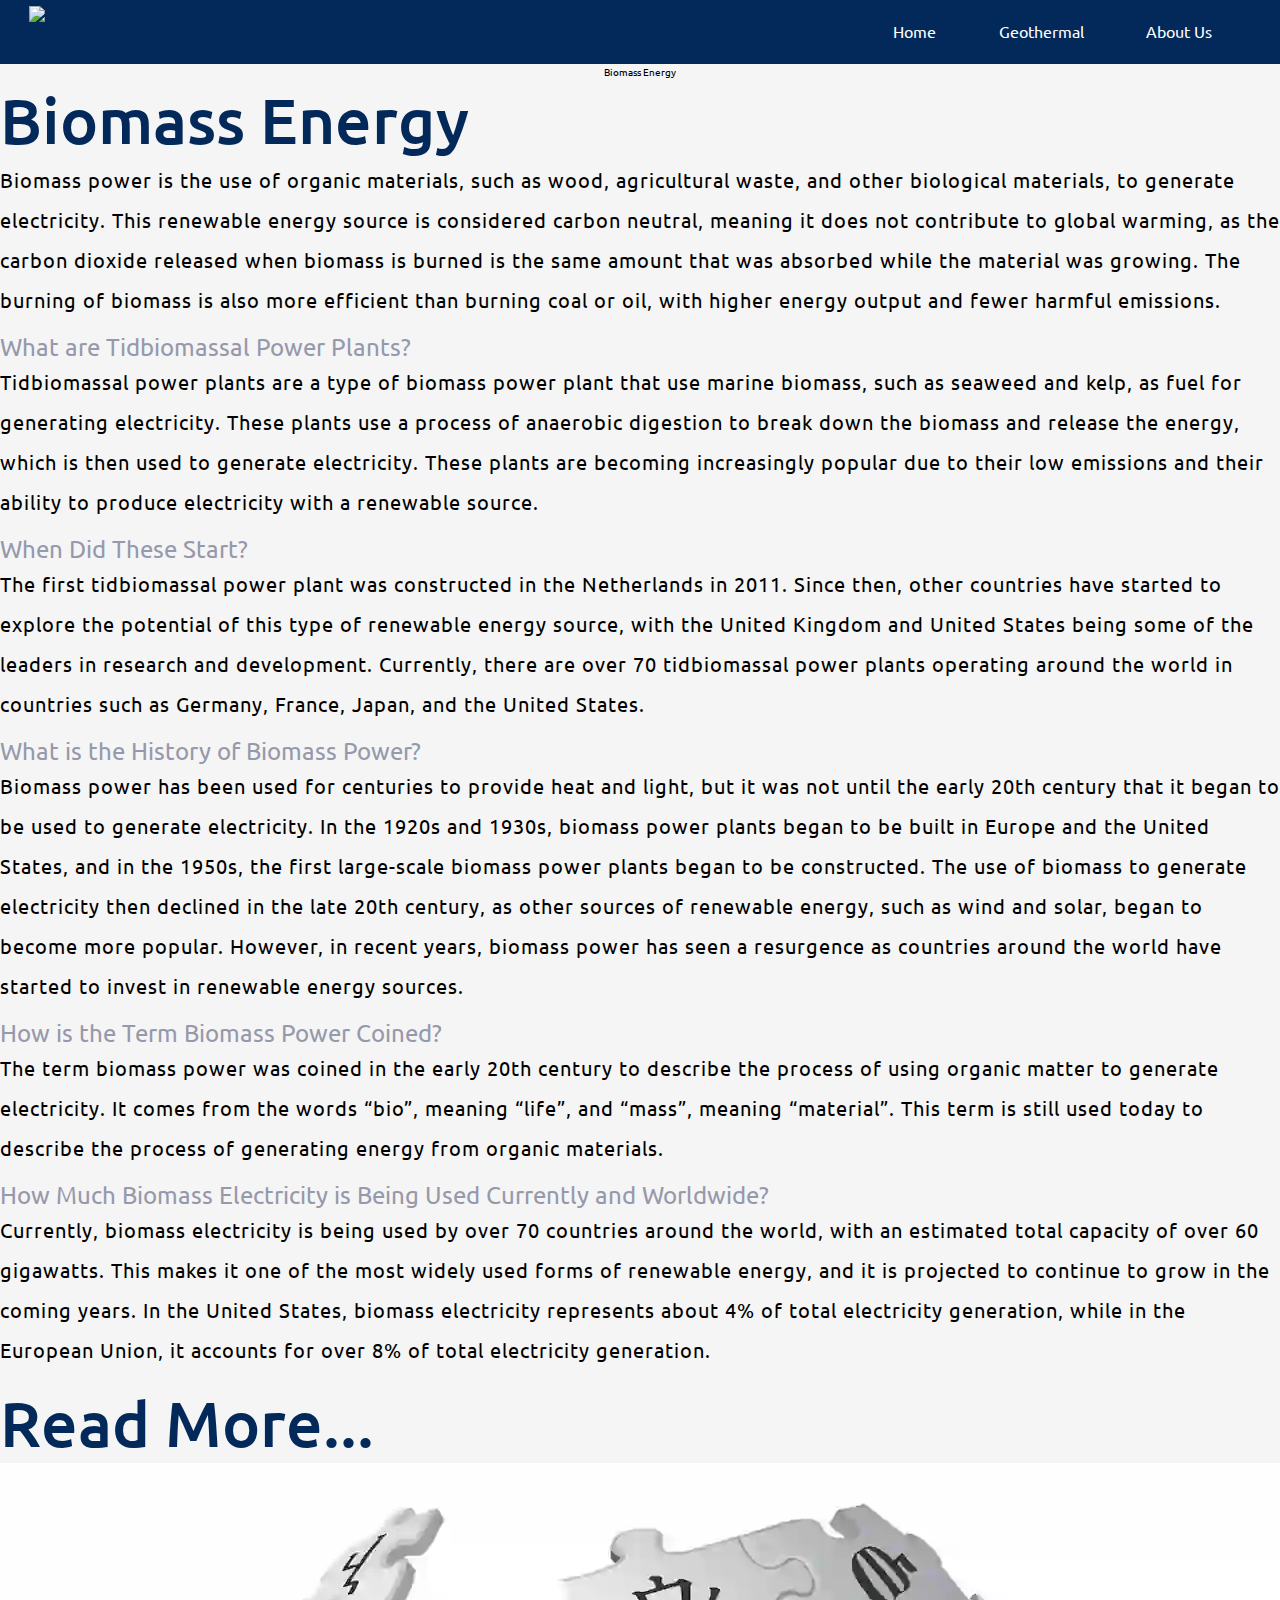
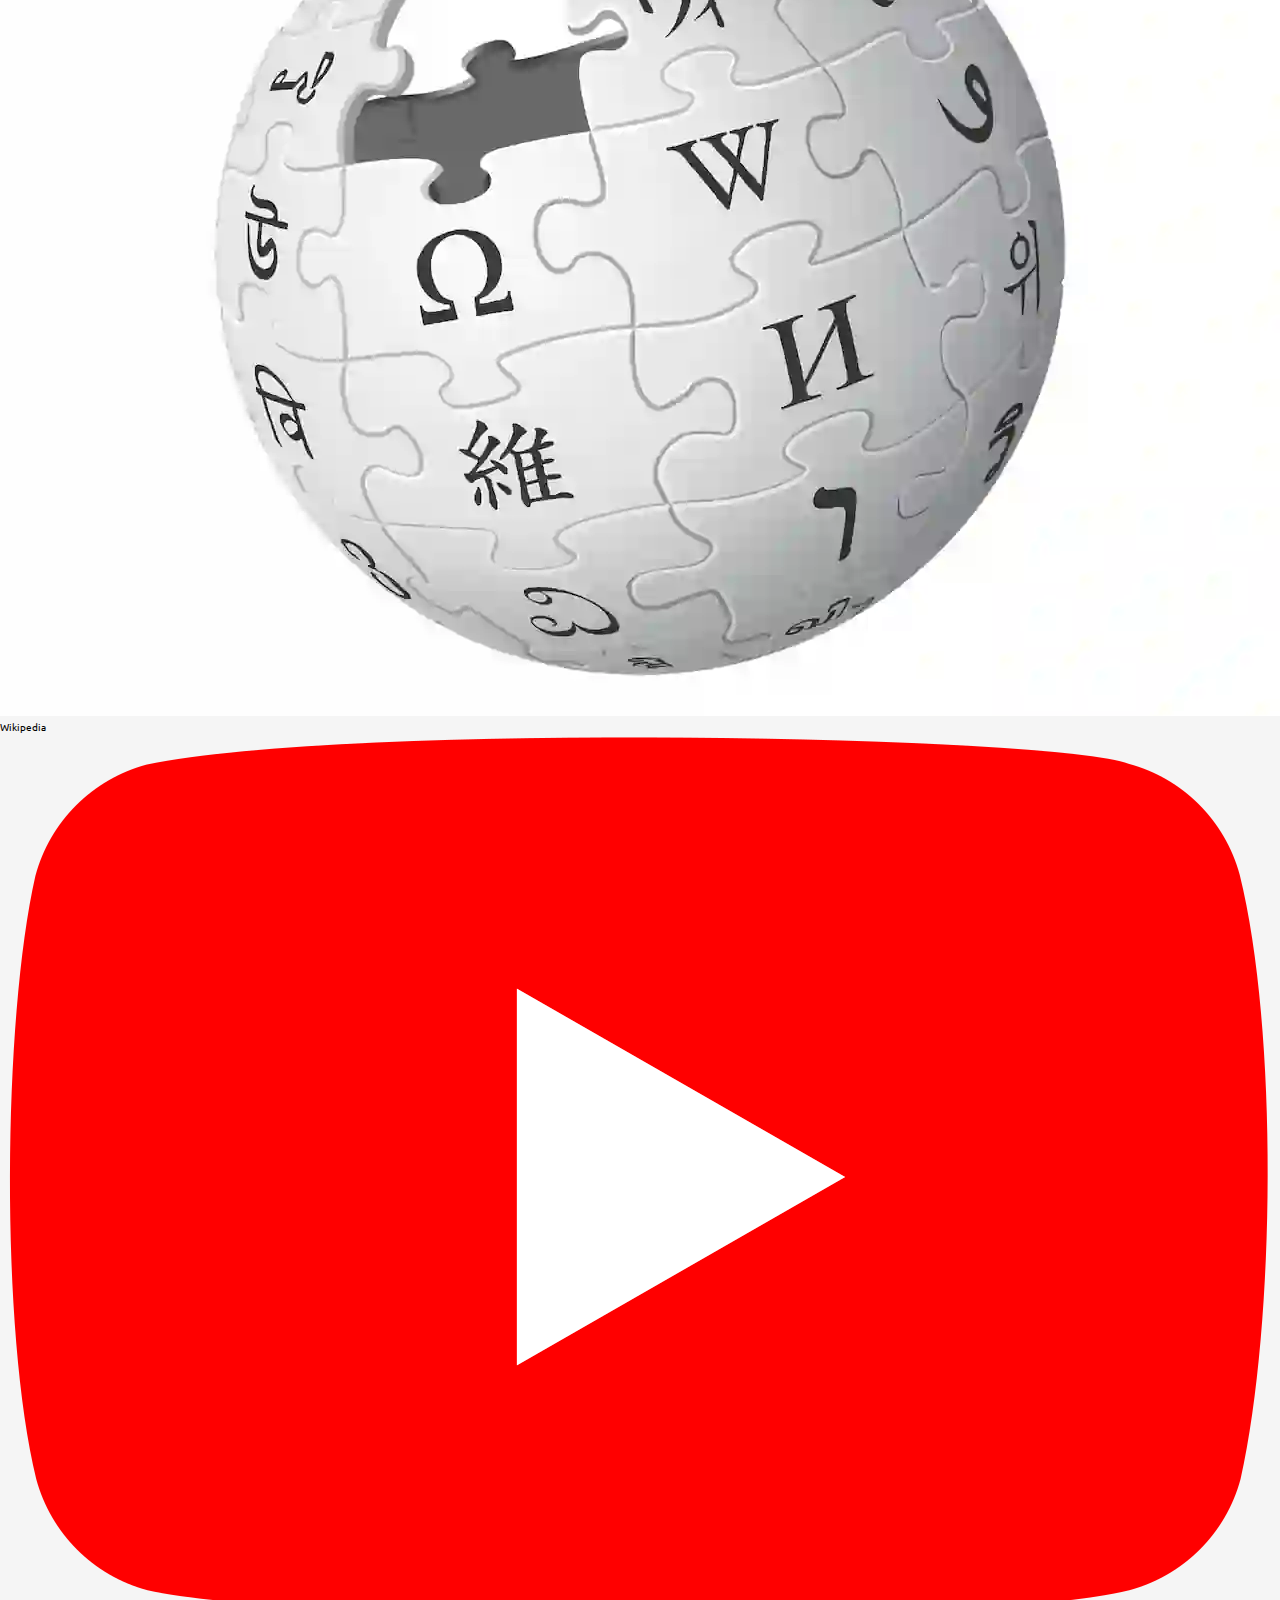
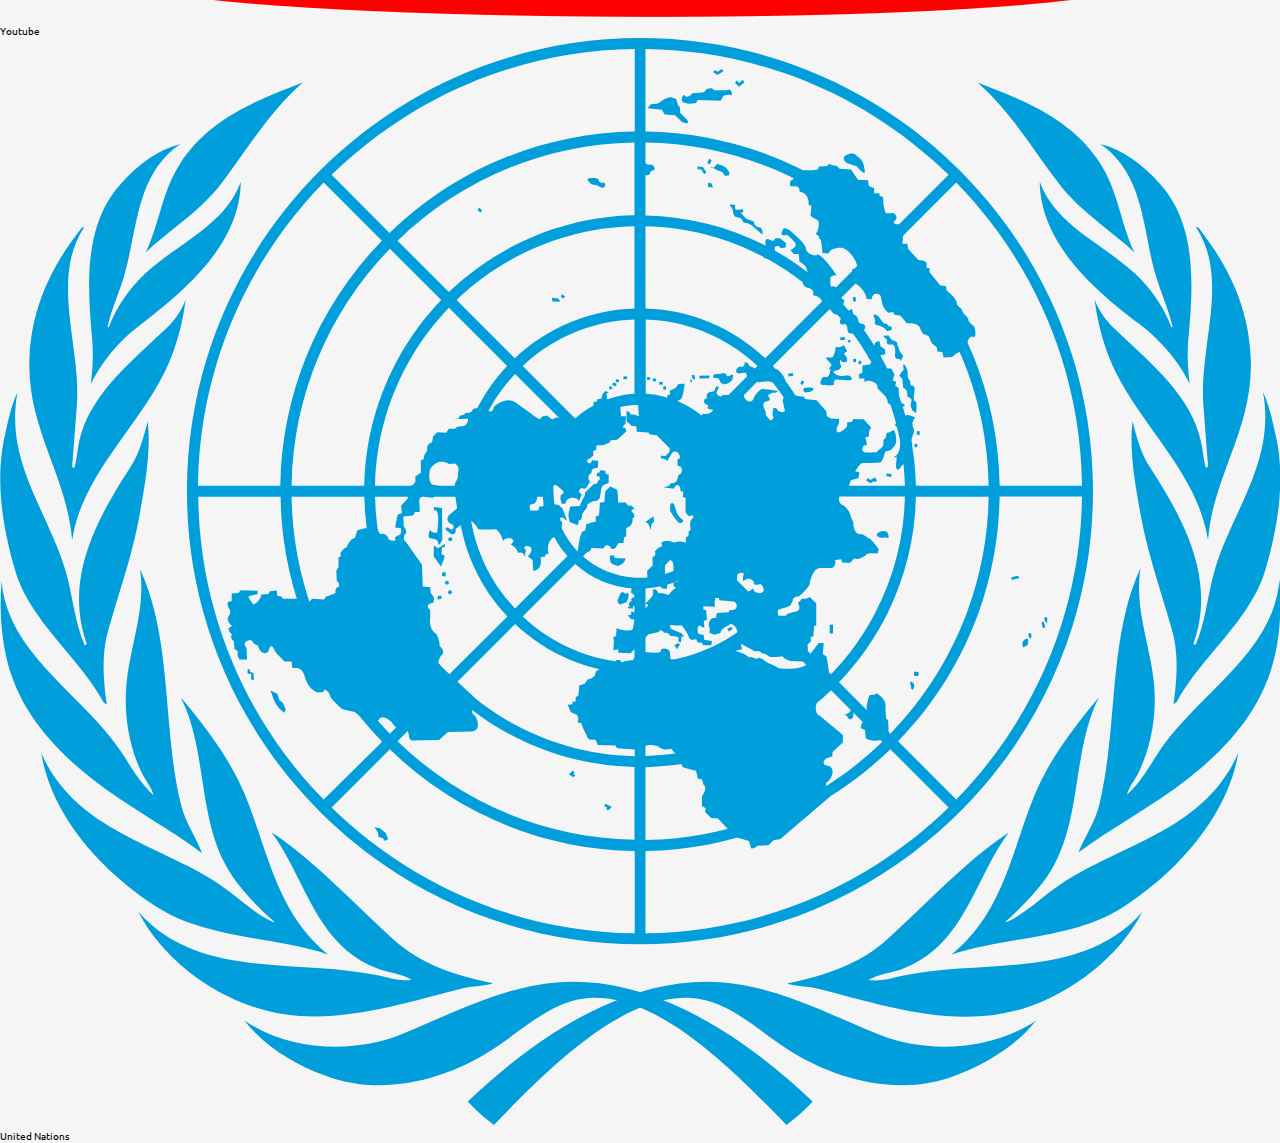
==== biomass.html @ 55cec1f9 "temporary commit for viewing changes" ====
<!DOCTYPE html>
<html lang="en">
  <head>
    <meta charset="UTF-8" />
    <meta http-equiv="X-UA-Compatible" content="IE=edge" />
    <meta name="viewport" content="width=device-width, initial-scale=1.0" />
    <link rel="stylesheet" href="style.css" />
    <link rel="stylesheet" href="header.css" />
    <link rel="stylesheet" href="hydro.css" />
    <link rel="stylesheet" href="biomass.css" />
    <link rel="preconnect" href="https://fonts.googleapis.com" />
    <link rel="preconnect" href="https://fonts.gstatic.com" crossorigin />
    <link
      href="https://fonts.googleapis.com/css2?family=Ubuntu:wght@300;400;500;700&display=swap"
      rel="stylesheet"
    />
    <link
      href="https://unpkg.com/material-components-web@latest/dist/material-components-web.min.css"
      rel="stylesheet"
    />
    <script src="https://unpkg.com/material-components-web@latest/dist/material-components-web.min.js"></script>
    <link
      rel="stylesheet"
      href="https://fonts.googleapis.com/icon?family=Material+Icons"
    />

    <link
      rel="shortcut icon"
      href="./Icons/planet-earth.ico"
      type="image/x-icon"
    />
    <meta name="viewport" content="width=device-width, initial-scale=1.0" />
    <title>Solar Energy</title>
  </head>
  <body>
    <header class="header">
      <div class="iconImage">
        <img src="./Icons/planet-earth.webp" class="mainIcon" />
      </div>
      <div class="links">
        <span class="link" id="index">Home</span>
        <span class="link" id="geothermal">Geothermal</span>
        <span class="link" id="about">About Us</span>
      </div>
    </header>
    <div class="front">
      <p class="headText">Biomass Energy</p>
    </div>
    <div class="main">
      <p class="head">Biomass Energy</p>
      <p class="text">
        Biomass power is the use of organic materials, such as wood,
        agricultural waste, and other biological materials, to generate
        electricity. This renewable energy source is considered carbon neutral,
        meaning it does not contribute to global warming, as the carbon dioxide
        released when biomass is burned is the same amount that was absorbed
        while the material was growing. The burning of biomass is also more
        efficient than burning coal or oil, with higher energy output and fewer
        harmful emissions.
      </p>

      <p class="subHead gapTop">What are Tidbiomassal Power Plants?</p>
      <p class="text">
        Tidbiomassal power plants are a type of biomass power plant that use
        marine biomass, such as seaweed and kelp, as fuel for generating
        electricity. These plants use a process of anaerobic digestion to break
        down the biomass and release the energy, which is then used to generate
        electricity. These plants are becoming increasingly popular due to their
        low emissions and their ability to produce electricity with a renewable
        source.
      </p>

      <p class="subHead gapTop">When Did These Start?</p>
      <p class="text">
        The first tidbiomassal power plant was constructed in the Netherlands in
        2011. Since then, other countries have started to explore the potential
        of this type of renewable energy source, with the United Kingdom and
        United States being some of the leaders in research and development.
        Currently, there are over 70 tidbiomassal power plants operating around
        the world in countries such as Germany, France, Japan, and the United
        States.
      </p>

      <p class="subHead gapTop">What is the History of Biomass Power?</p>
      <p class="text">
        Biomass power has been used for centuries to provide heat and light, but
        it was not until the early 20th century that it began to be used to
        generate electricity. In the 1920s and 1930s, biomass power plants began
        to be built in Europe and the United States, and in the 1950s, the first
        large-scale biomass power plants began to be constructed. The use of
        biomass to generate electricity then declined in the late 20th century,
        as other sources of renewable energy, such as wind and solar, began to
        become more popular. However, in recent years, biomass power has seen a
        resurgence as countries around the world have started to invest in
        renewable energy sources.
      </p>

      <p class="subHead gapTop">How is the Term Biomass Power Coined?</p>
      <p class="text">
        The term biomass power was coined in the early 20th century to describe
        the process of using organic matter to generate electricity. It comes
        from the words “bio”, meaning “life”, and “mass”, meaning “material”.
        This term is still used today to describe the process of generating
        energy from organic materials.
      </p>

      <p class="subHead gapTop">
        How Much Biomass Electricity is Being Used Currently and Worldwide?
      </p>
      <p class="text">
        Currently, biomass electricity is being used by over 70 countries around
        the world, with an estimated total capacity of over 60 gigawatts. This
        makes it one of the most widely used forms of renewable energy, and it
        is projected to continue to grow in the coming years. In the United
        States, biomass electricity represents about 4% of total electricity
        generation, while in the European Union, it accounts for over 8% of
        total electricity generation.
      </p>
    </div>
    <div class="moreLinks">
      <div class="readMore">
        <p class="head heade learn">Read More...</p>
        <div class="threeLinks">
          <div
            class="card2"
            data-link="https://en.wikipedia.org/wiki/Climate_change"
          >
            <img src="./resources/wiki.webp" class="cardTwoImage" />
            <a class="linked"
              >Wikipedia
              <!-- whatcity -->
            </a>
          </div>
          <div class="card2" data-link="https://www.youtube.com/UNITEDNATIONS">
            <img src="./resources/youtube.png" class="cardTwoImage img2" />
            <a class="linked">
              <!-- Inportance -->
              Youtube</a
            >
          </div>
          <div
            class="card2"
            data-link="https://www.un.org/en/our-work/support-sustainable-development-and-climate-action"
          >
            <img src="./resources/UN_emblem_blue.svg" class="cardTwoImage" />
            <!-- Coping -->
            <a class="linked">United Nations</a>
          </div>
        </div>
      </div>
    </div>
  </body>
  <script src="script.js"></script>
  <script src="externalLinks.js"></script>
</html>
---- style.css ----
* {
  margin: 0;
  padding: 0;
  box-sizing: border-box;
}
html {
  font-size: 62.5%;
}
body {
  font-family: "Ubuntu", sans-serif;
  background-color: #f5f5f5;
  display: flex;
  flex-direction: column;
  align-items: center;
}
/* ------------------------------------------------------------ */
/* ------------------------------------------------------------ */
/* Header Component */
/* ------------------------------------------------------------ */
/* ------------------------------------------------------------ */
.head {
  color: hsl(213, 96%, 18%);
  font-size: 6.4rem;
  font-weight: 500;
}
.subHead {
  color: hsl(231, 11%, 63%);
  font-size: 2.4rem;
}
.text {
  font-size: 2rem;
  line-height: 4rem;
  letter-spacing: 1px;
  padding-bottom: 1.2rem;
}
---- header.css ----
.header {
  background: hsl(213, 96%, 18%);
  color: #fff;
  padding: 0.5rem;
  text-align: center;
  display: flex;
  justify-content: space-between;
  width: 100%;
  align-items: center;
  height: 6.4rem;
  font-size: 1.6rem;
}
.mainIcon {
  /* border-radius: 50%; */
  /* background: #fff; */
  /* margin: 0 10px; */
  height: calc(100%);
}
.links {
  display: flex;
  justify-content: space-evenly;
  width: 35%;
}
.iconImage {
  height: calc(100%);
  padding: 0 0 0 2.4rem;
}
.link::after {
  content: "";
  display: block;
  width: 0;
  height: 2px;
  background: greenyellow;
  transition: width 0.3s;
}

.link:hover::after {
  width: 100%;
}

.link:hover {
  cursor: pointer;
}
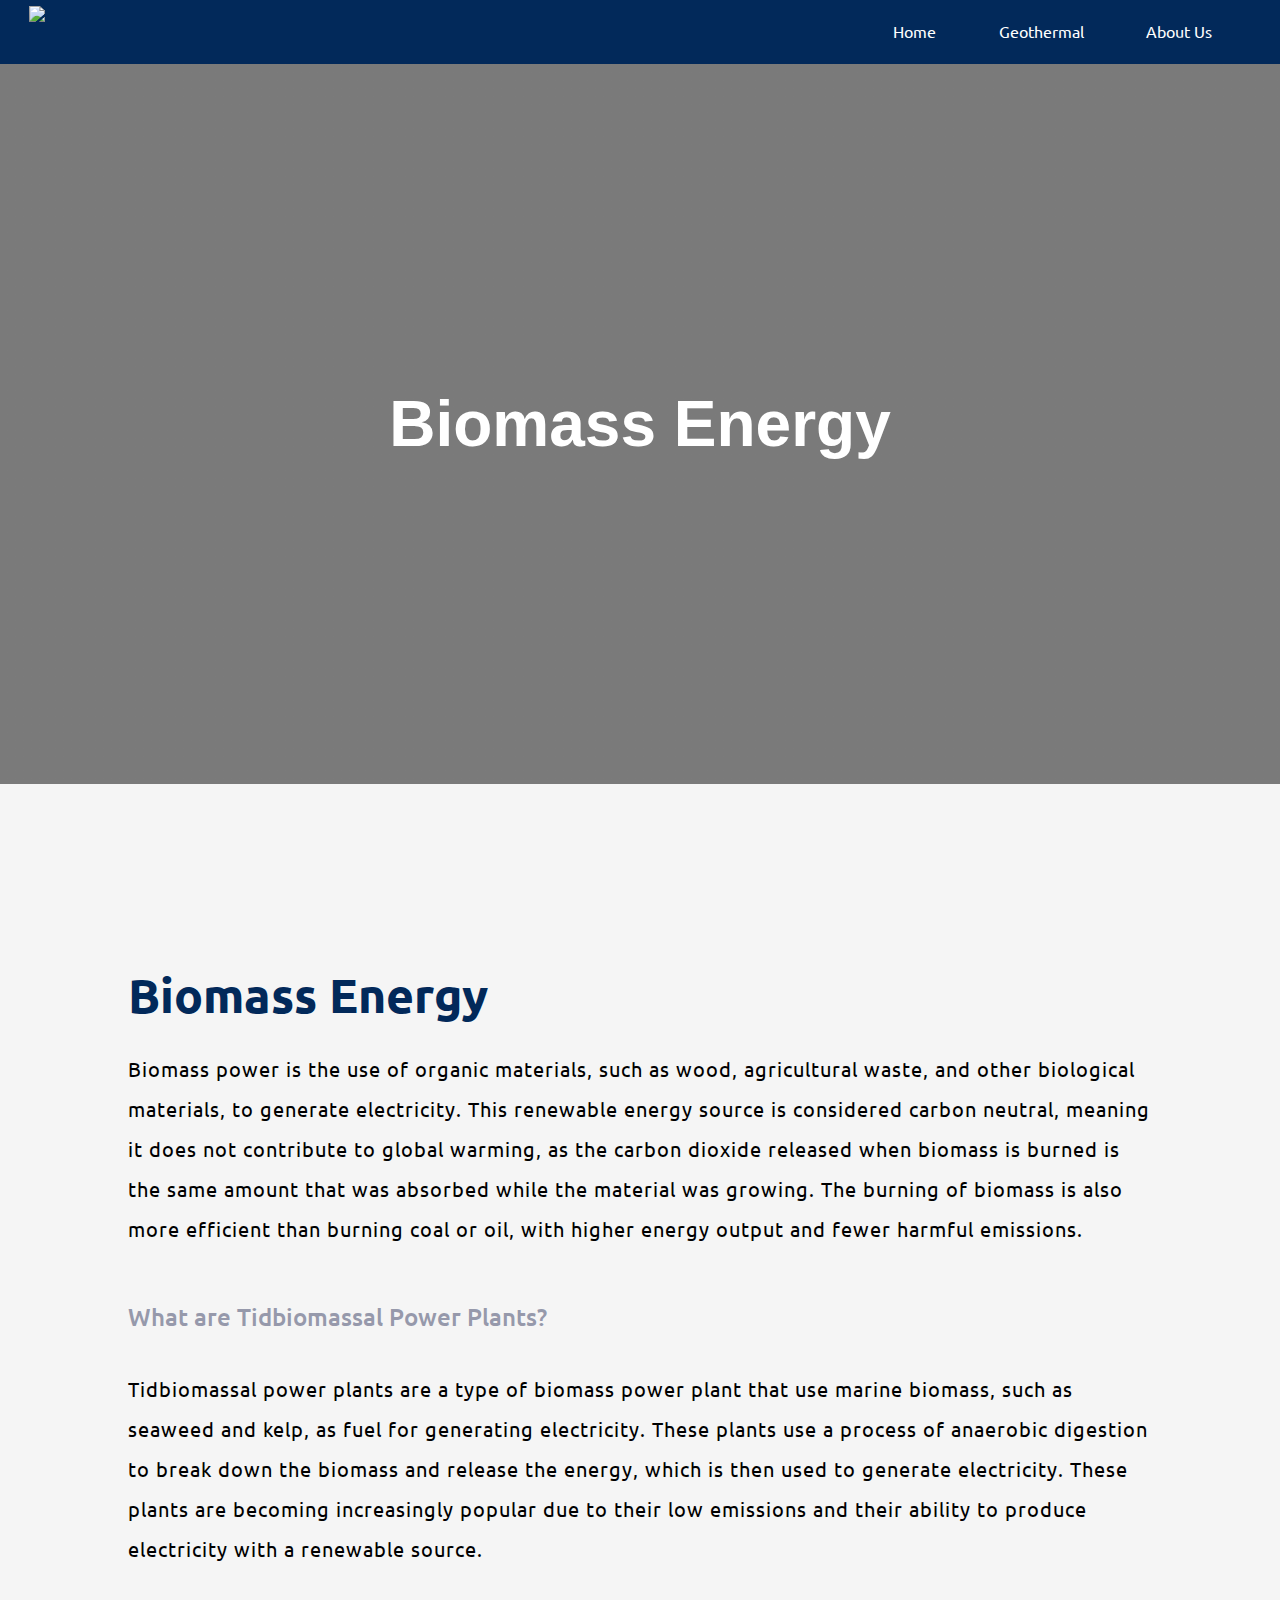
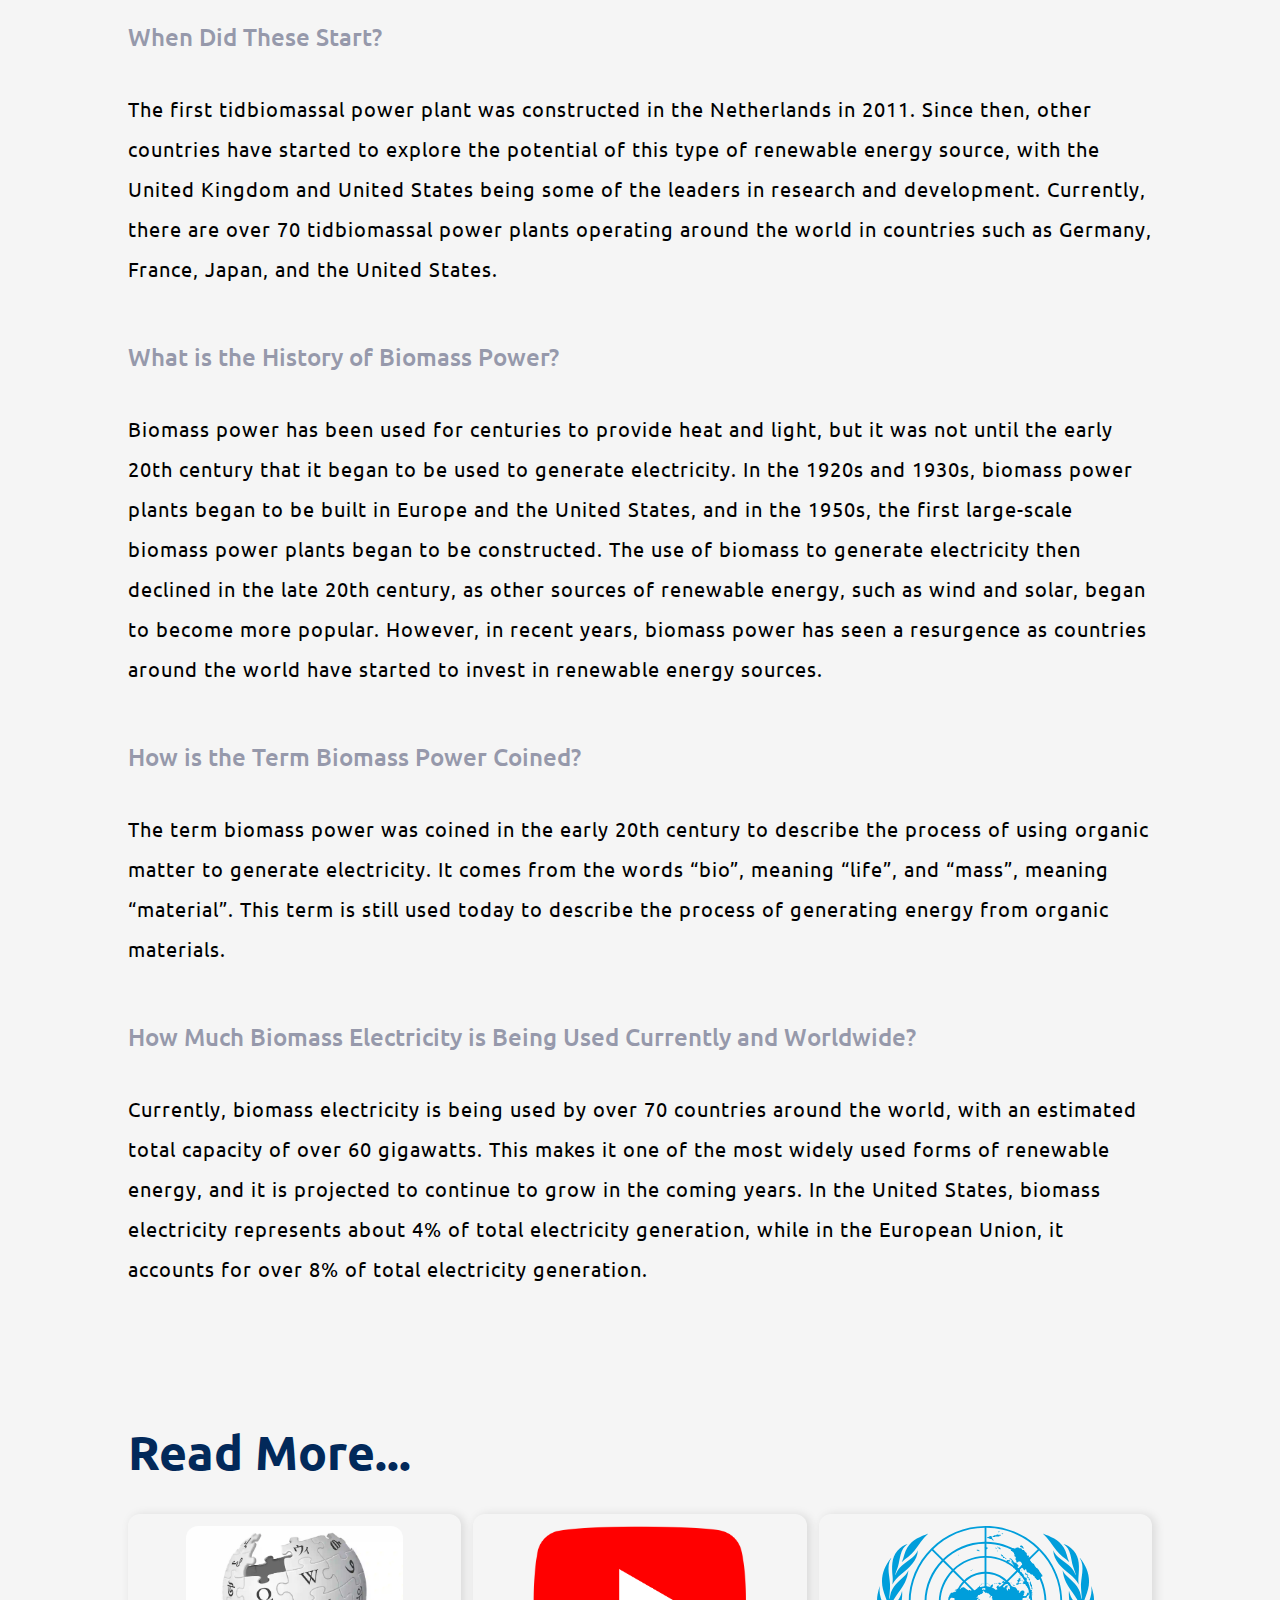
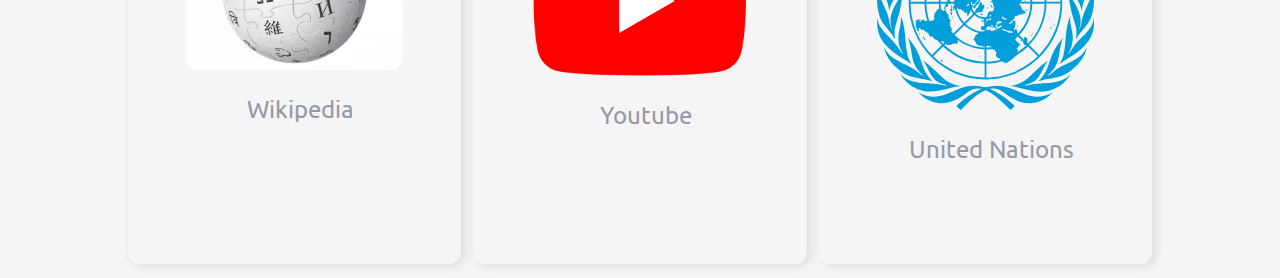
==== commit 2c955d90: "final ver-1.0.0" ====
--- a/biomass.html
+++ b/biomass.html
@@ -30,7 +30,7 @@
       type="image/x-icon"
     />
     <meta name="viewport" content="width=device-width, initial-scale=1.0" />
-    <title>Solar Energy</title>
+    <title>Biomass Energy</title>
   </head>
   <body>
     <header class="header">
--- a/style.css
+++ b/style.css
@@ -33,3 +33,6 @@
   letter-spacing: 1px;
   padding-bottom: 1.2rem;
 }
+.img2 {
+  width: 50%;
+}
--- a/hydro.css
+++ b/hydro.css
@@ -0,0 +1,144 @@
+.front {
+  width: 100vw;
+  height: 80vh;
+  background: linear-gradient(to bottom, rgba(0, 0, 0, 0.1), rgba(0, 0, 0, 0.8)),
+    url("resources/hydro.webp") no-repeat center center fixed;
+  /* background-image: linear-gradient(
+      to bottom,
+      rgba(0, 0, 0, 0.1),
+      rgba(0, 0, 0, 0.5)
+    ),
+    url("resources/hydro.jpg"); */
+  background-size: cover;
+  position: relative;
+  margin-bottom: 20vh;
+  translate: transformY(6.4rem);
+}
+
+.headText {
+  position: absolute;
+  bottom: 50%;
+  left: 50%;
+  transform: translate(-50%, 50%);
+  font-size: 6.4rem;
+  font-weight: 700;
+  width: 40%;
+  color: white;
+  text-align: center;
+  font-family: "Roboto", sans-serif;
+}
+/* .headText::after {
+    content: "";
+    position: absolute;
+    top: 0;
+    left: 0;
+    width: 100%;
+    border-radius: 1.6rem;
+    height: 100%;
+    background: linear-gradient(
+        90deg,
+        rgba(0, 0, 0, 0.5) 0%,
+        rgba(255, 251, 0, 0.8) 50%,
+        rgba(9, 255, 255, 0.3) 100%
+    );
+    z-index: -1;
+    } */
+.main {
+  width: 80%;
+  height: 100%;
+}
+.head {
+  font-size: 4.8rem;
+  padding-bottom: 2.4rem;
+  font-weight: 700;
+}
+.subHead {
+  font-size: 2.4rem;
+  padding-bottom: 3.6rem;
+  font-weight: 500;
+}
+.text {
+  font-size: 2rem;
+  line-height: 4rem;
+  letter-spacing: 1px;
+  padding-bottom: 1.2rem;
+}
+.gapTop {
+  padding-top: 4rem;
+}
+.readMore {
+  width: 80%;
+  margin-bottom: 6.4rem;
+  margin-left: auto;
+  margin-right: auto;
+}
+/* https://en.wikipedia.org/wiki/Solar_energy */
+
+/* -------------------------------------------------- */
+/* -------------------------------------------------- */
+/* Cards */
+/* -------------------------------------------------- */
+/* -------------------------------------------------- */
+.readMore {
+  align-self: center;
+  margin-top: 12rem;
+}
+.heade {
+  font-size: 4.8rem;
+  font-weight: 600;
+}
+.learn {
+  padding-bottom: 3.2rem;
+}
+.card2 {
+  display: flex;
+  border-radius: 1.2rem;
+  flex-direction: column;
+  justify-content: flex-start;
+  align-items: center;
+  gap: 1.2rem;
+  box-shadow: 3px 1px 10px 1px rgba(0, 0, 0, 0.1);
+  width: 100%;
+  max-height: 100%;
+  transition: all 0.3s;
+  padding: 1.2rem;
+  min-height: 35rem;
+}
+.card2:hover {
+  box-shadow: 3px 1px 10px 1px rgba(0, 0, 0, 0.3);
+  transform: scale(1.05);
+}
+.card2:active {
+  transform: scale(1);
+}
+.cardTwoImage {
+  width: 100%;
+  border-radius: 1.2rem;
+}
+
+.threeLinks {
+  display: grid;
+  grid-template-columns: 1fr 1fr 1fr;
+  width: 100%;
+  height: 30rem;
+  gap: 1.2rem;
+}
+.linked {
+  font-size: 2.4rem;
+  text-decoration: none;
+  color: hsl(231, 11%, 63%);
+  display: block;
+  padding: 1.2rem 0 0 1.2rem;
+}
+
+/* -------------------------------------------------- */
+/* -------------------------------------------------- */
+/* Cards */
+/* -------------------------------------------------- */
+/* -------------------------------------------------- */
+
+.cardTwoImage {
+  width: 70%;
+  border-radius: 1.2rem;
+  justify-self: flex-start;
+}
--- a/biomass.css
+++ b/biomass.css
@@ -0,0 +1,9 @@
+.front {
+  background: linear-gradient(rgba(0, 0, 0, 0.5), rgba(0, 0, 0, 0.5)),
+    url("./resources/tractor.webp") no-repeat center center fixed;
+}
+.cardTwoImage {
+  width: 70%;
+  border-radius: 1.2rem;
+  justify-self: flex-start;
+}
